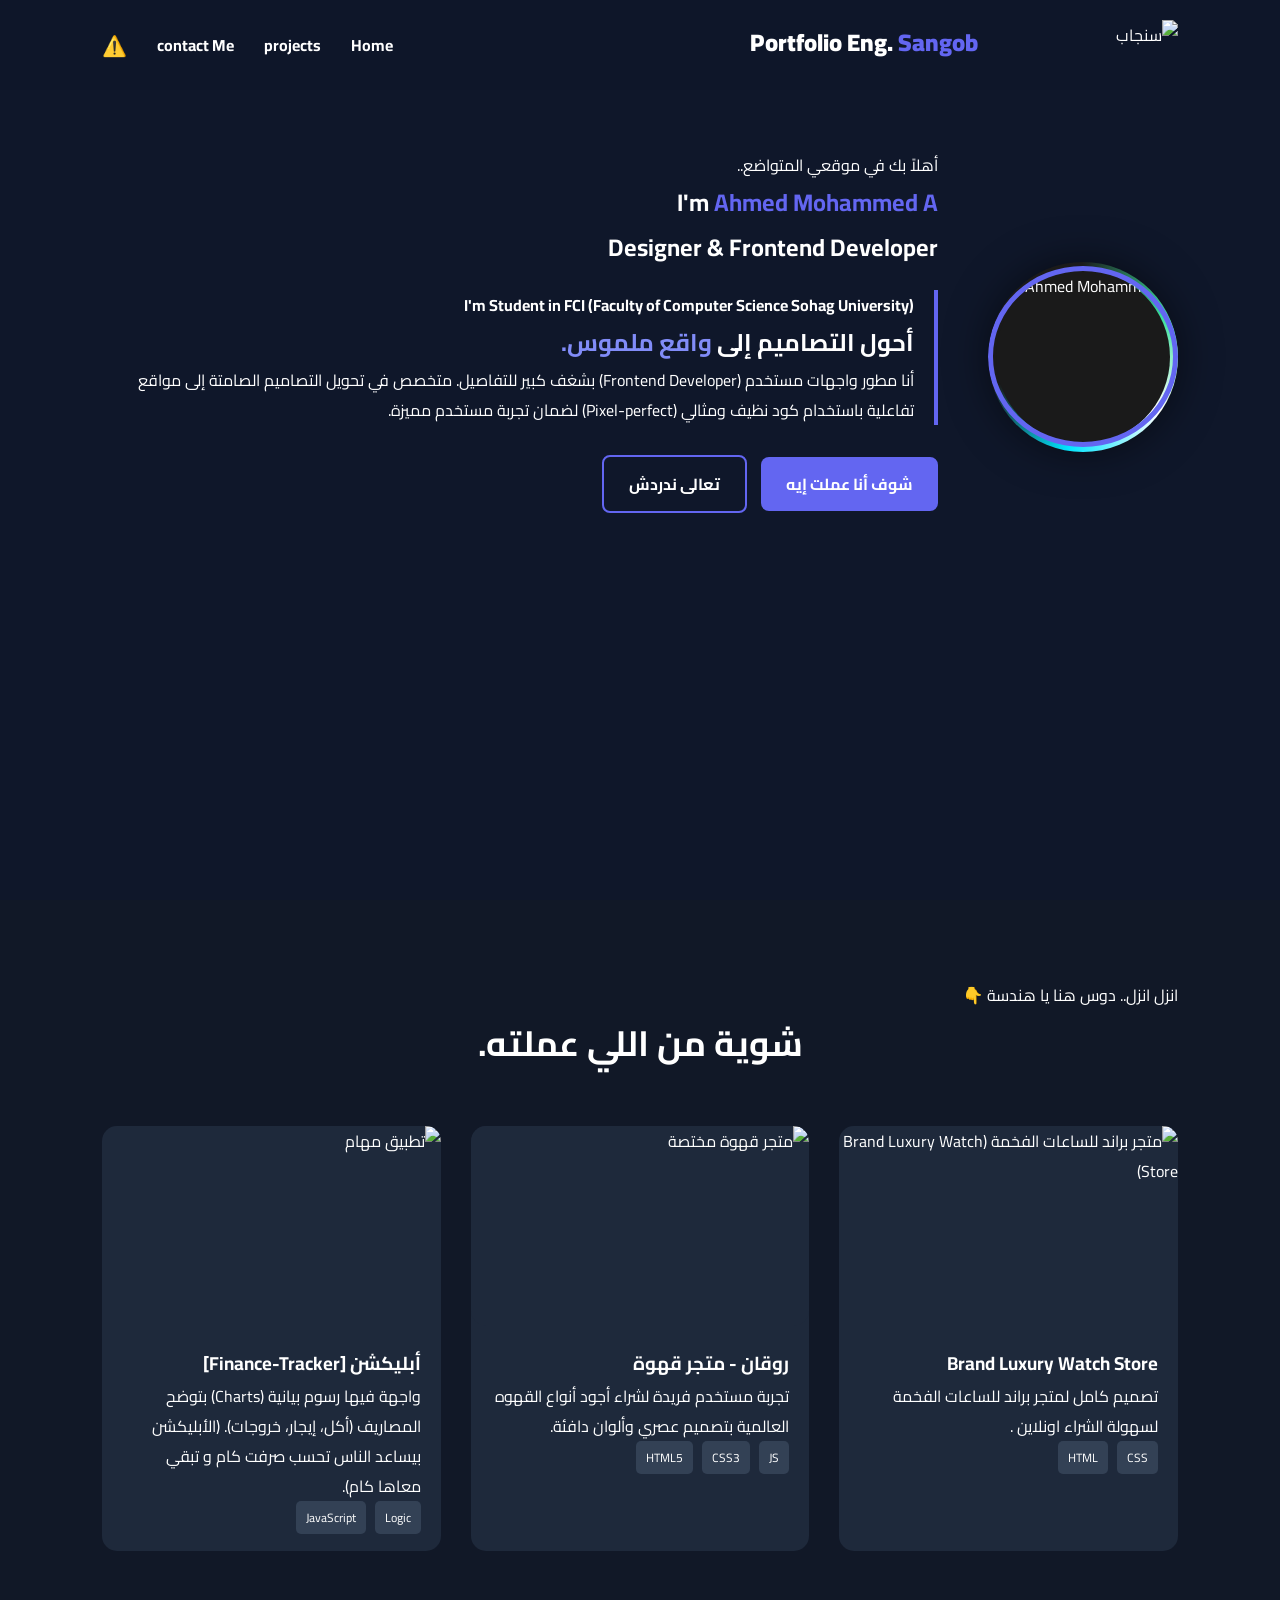
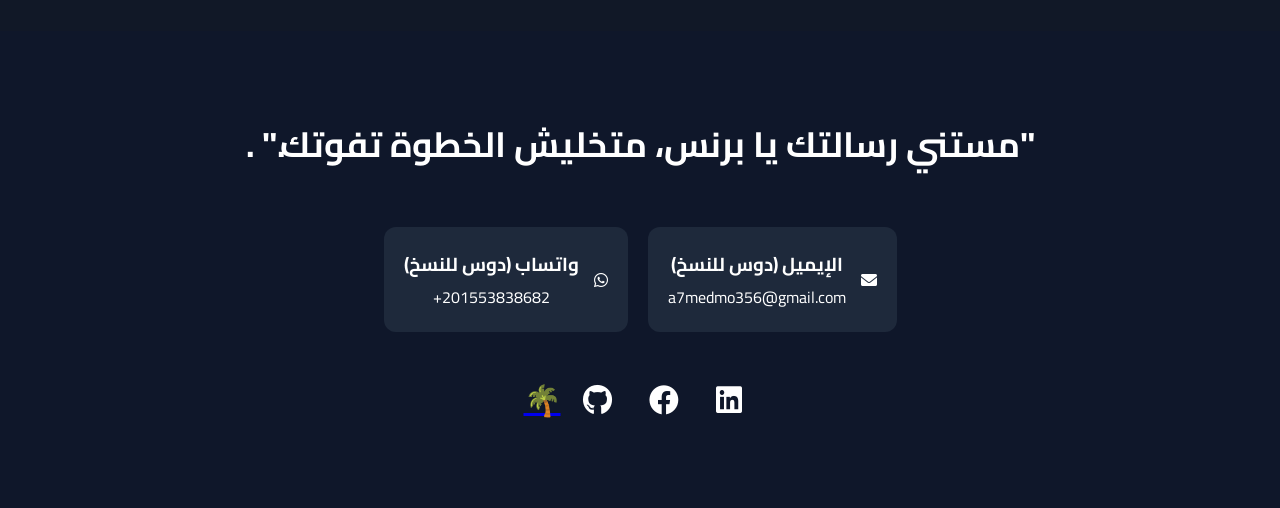
==== index.html @ c0471378 "Add files via upload" ====
<!DOCTYPE html>
<html lang="ar" dir="rtl">
<head>
    <meta charset="UTF-8">
    <meta name="viewport" content="width=device-width, initial-scale=1.0">
    <title>A7med Mo Abdellah | Professional Front-End Developer</title>
    <meta name="description" content="Personal Portfolio of Ahmed Mo Abdellah - Creative Front-End Developer specialized in building modern and responsive web applications.">
    <meta name="keywords" content="Ahmed Mo Abdellah, Front-End Developer, Web Design, Portfolio, JavaScript Developer">     <link rel="stylesheet" href="index.css">
        <link rel="stylesheet" href="https://cdnjs.cloudflare.com/ajax/libs/font-awesome/6.0.0/css/all.min.css">
    
</head>
<body>

    <nav class="navbar">
        <div class="logo-area">
            <img src="Sa.png" alt="سنجاب" class="squirrel-icon">
            <div class="logo">Portfolio Eng. <span>Sangob</span></div>

        </div>
        <ul class="nav-links">
            <li><a href="#home">Home</a></li>
            <li><a href="#projects">projects</a></li>
            <li><a href="#contact"> contact  Me </a></li>
            <button onclick="warnFriend()" class="warn-btn">⚠️</button>
        </ul>
    </nav>

    <section id="home" class="hero">
        <div class="hero-container">
            <div class="Ahmed-image">
                <div class="profile-card">
                    <div class="profile-pic">
                      <img src="Ahmed.jpg" alt=" Ahmed Mohammed "> </div>
                  </div>   
            </div>

            <div class="hero-text">
                <span class="greeting">أهلاً بك في موقعي المتواضع..</span>
                <h1>I'm <span class="name" id="typewriter"></span></h1>
                <h2 class="job-title">Designer & Frontend Developer</h2>
                
                <div class="description-box">
                    <p class="university"> <b> I'm Student in FCI (Faculty of Computer Science Sohag University)</b></p>
                    <h2 class="tagline">أحول التصاميم إلى <span class="highlight">واقع ملموس.</span></h2>
                    <p class="bio">
                        أنا مطور واجهات مستخدم (Frontend Developer) بشغف كبير للتفاصيل. 
                        متخصص في تحويل التصاميم الصامتة إلى مواقع تفاعلية باستخدام كود 
                        <span class="italic">نظيف ومثالي (Pixel-perfect)</span> لضمان تجربة مستخدم مميزة.
                    </p>
                </div>

                <div class="cta-buttons">
                    <a href="#projects" class="btn-main">شوف أنا عملت إيه</a>
                    <a href="#contact" class="btn-sub">تعالى ندردش</a>
                </div>
            </div>
        </div>
    </section>

    <section id="projects" class="projects">
        <div class="troll-arrow">انزل انزل.. دوس هنا يا هندسة 👇</div>
        <h2 class="section-title">شوية من اللي عملته<span>.</span></h2>
        
        <div class="projects-container">
            <div class="project-card" onclick="askForMoney()">
                <div class="project-img">
                    <img src="wt.png" alt="متجر براند للساعات الفخمة (Brand Luxury Watch Store)">
                    <div class="project-overlay"><span class="view-btn">شوف الموقع</span></div>
                </div>
                <div class="project-info">
                    <h3>Brand Luxury Watch Store</h3>
                    <p> تصميم كامل لمتجر براند للساعات الفخمة لسهولة الشراء اونلاين .</p>
                    <div class="tags"><span>HTML</span> <span>CSS</span></div>
                </div>
            </div>

            <div class="project-card coffee-project">
                <div class="project-card" onclick="askForcoffe()">
                <div class="project-img">
                    <img src="cooo.jpg" alt="متجر قهوة مختصة">
                    <div class="project-overlay"><span class="view-btn">دوس ي قلبي و اعمل شوبينج </span></div>
                    </div>
                </div>
                <div class="project-info">
                    <h3>روقان - متجر قهوة</h3>
                    <p>تجربة مستخدم فريدة لشراء أجود أنواع القهوه العالمية بتصميم عصري وألوان دافئة.</p>
                    <div class="tags">
                        <span>HTML5</span>
                        <span>CSS3</span>
                        <span>JS</span>
                    </div>
                </div>                
            </div>

            <div class="project-card" onclick="askForApp()">
                <div class="project-img">
                    <img src="App.png" alt="تطبيق مهام">
                    <div class="project-overlay"><span class="view-btn">جرب الأبليكشن </span></div>
                </div>
                <div class="project-info">
                    <h3>أبليكشن [Finance-Tracker]</h3>
                    <p>واجهة فيها رسوم بيانية (Charts) بتوضح المصاريف (أكل، إيجار، خروجات). (الأبليكشن بيساعد الناس تحسب صرفت كام و تبقي معاها كام).</p>
                    <div class="tags"><span>JavaScript</span> <span>Logic</span></div>
                </div>
            </div>
        </div>
    </section>

    <div id="customAlert" class="modal">
        <div class="modal-content">
            <div class="modal-icon" id="modalIcon">⚠️</div>
            <p id="modalText">بطل تفعص في الموقع يا بشمهندس!</p>
            <button onclick="closeAlert()" class="modal-btn">ماشي يا سيدي</button>
        </div>
    </div>

    <section id="contact" class="contact">
        <h2 class="section-title">"مستني رسالتك يا برنس، متخليش الخطوة تفوتك."  <span>.</span></h2>
        <div class="contact-info">
            <div class="contact-item copy-box" data-copy="a7medmo356@gmail.com">
                <i class="fas fa-envelope"></i>
                <div>
                    <h3>الإيميل (دوس للنسخ)</h3>
                    <p>a7medmo356@gmail.com</p>
                </div>
            </div>
            
            <div class="contact-item copy-box" data-copy="+201553838682">
                <i class="fab fa-whatsapp"></i>
                <div>
                    <h3>واتساب (دوس للنسخ)</h3>
                    <p>201553838682+</p>
                </div>
            </div>
        </div>

        <div class="social-links">
            <a href="https://www.linkedin.com/in/a7med-mohamed-4763b03b2" target="_blank" class="social-icon"><i class="fab fa-linkedin"></i></a>
            <a href="https://www.facebook.com/share/1DqaucqVn1/" target="_blank" class="social-icon"><i class="fab fa-facebook"></i></a>
            <a href="https://github.com/A7medMohammed-design" target="_blank" class="social-icon"><i class="fab fa-github"></i></a>
            <a href="https://linktr.ee/A7med.Mohammed2007" class="linktree-link" target="_blank" rel="noopener noreferrer">
                <span class="linktree-icon">
                    🌴 
                </span>
              </a>
        </div>
    </section>

    <script src="ahmed.js"></script>
</body>
</html>
---- index.css ----
@import url('https://fonts.googleapis.com/css2?family=Cairo:wght@400;700;900&display=swap');

* {
    margin: 0; padding: 0; box-sizing: border-box;
    font-family: 'Cairo', sans-serif;
}

body { background-color: #0f172a; color: white; overflow-x: hidden; scroll-behavior: smooth; }

/* Navbar */
.navbar {
    display: flex; justify-content: space-between; align-items: center;
    padding: 20px 8%; background: rgba(15, 23, 42, 0.9);
    position: fixed; width: 100%; top: 0; z-index: 1000; backdrop-filter: blur(10px);
}
.logo { font-size: 24px; font-weight: 900; }
.logo span { color: #6366f1; }
.nav-links { display: flex; list-style: none; align-items: center; }
.nav-links li a { color: white; text-decoration: none; margin: 0 15px; font-weight: bold; transition: 0.3s; }
.nav-links li a:hover { color: #6366f1; }
.warn-btn { background: none; border: none; font-size: 20px; cursor: pointer; margin-right: 15px; }

/* Hero Section */
.hero { padding: 150px 8% 80px; min-height: 100vh; }
.hero-container { display: flex; align-items: center; gap: 50px; flex-wrap: wrap; }
.Ahmed-image img { width: 300px; height: 300px; border-radius: 50%; object-fit: cover; border: 5px solid #6366f1; }
.hero-text { flex: 1; min-width: 300px; }
.name { color: #6366f1; }
.highlight { color: #818cf8; }
.description-box { margin: 20px 0; border-right: 4px solid #6366f1; padding-right: 20px; }
.cta-buttons { margin-top: 30px; }
.btn-main, .btn-sub { padding: 12px 25px; border-radius: 8px; text-decoration: none; font-weight: bold; margin-left: 10px; display: inline-block; }
.btn-main { background: #6366f1; color: white; }
.btn-sub { border: 2px solid #6366f1; color: white; }

/* Projects */
.projects { padding: 80px 8%; background: #111827; }
.section-title { text-align: center; margin-bottom: 50px; font-size: 35px; }
.projects-container { display: grid; grid-template-columns: repeat(auto-fit, minmax(300px, 1fr)); gap: 30px; }
.project-card { background: #1e293b; border-radius: 15px; overflow: hidden; cursor: pointer; transition: 0.3s; }
.project-card:hover { transform: translateY(-10px); }
.project-img { position: relative; height: 200px; }
.project-img img { width: 100%; height: 100%; object-fit: cover; }
.project-overlay { position: absolute; top: 0; left: 0; width: 100%; height: 100%; background: rgba(99, 102, 241, 0.8); display: flex; justify-content: center; align-items: center; opacity: 0; transition: 0.3s; }
.project-card:hover .project-overlay { opacity: 1; }
.project-info { padding: 20px; }
.tags span { background: #334155; padding: 5px 10px; border-radius: 5px; font-size: 12px; margin-left: 5px; }

/* Modal */
.modal { display: none; position: fixed; z-index: 2000; left: 0; top: 0; width: 100%; height: 100%; background: rgba(0,0,0,0.8); align-items: center; justify-content: center; }
.modal-content { background: #1e293b; padding: 40px; border-radius: 20px; text-align: center; border: 2px solid #6366f1; }
.modal-icon { font-size: 50px; margin-bottom: 10px; }
.modal-btn { margin-top: 20px; padding: 10px 25px; background: #6366f1; border: none; color: white; border-radius: 5px; cursor: pointer; }

/* Contact */
.contact { padding: 80px 8%; text-align: center; }
.contact-info { display: flex; justify-content: center; gap: 20px; flex-wrap: wrap; margin-top: 30px; }
.contact-item { background: #1e293b; padding: 20px; border-radius: 12px; cursor: pointer; display: flex; align-items: center; gap: 15px; transition: 0.3s; }
.contact-item:hover { background: #334155; }
.social-links { margin-top: 40px; font-size: 30px; }
.social-icon { color: white; margin: 0 15px; transition: 0.3s; }
.social-icon:hover { color: #6366f1; }

/* Mobile Adjustment */
@media (max-width: 768px) {
    .hero-container { flex-direction: column; text-align: center; }
    .description-box { border-right: none; border-bottom: 4px solid #6366f1; padding: 0 0 20px 0; }
}
.logo-area {
    display: flex;
    align-items: right ; /* بيخلي السنجاب والكلمة على خط واحد */
    gap: 0px; /* المسافة بين الكلمة والسنجاب */
}

.squirrel-icon {
    width: 200px; /* اتحكم في حجم السنجاب من هنا */
    height: 50px;
    transition: transform 1.s ease;
}

/* حركة صايعة: لما تقف بالماوس على اللوجو السنجاب يتحرك */
.logo-area:hover .squirrel-icon {
    transform: scale(1.2) rotate(5deg);
}
:root {
  /* ألوان الانميشن - تقدر تغيرها براحتك */
  --clr-1: #39E09B; /* أخضر لينك تري */
  --clr-2: #ffffff; /* أبيض */
  --clr-3: #00e5ff; /* أزرق سماوي */
}

.profile-card {
  /* ده الـ container الخارجي */
  display: flex;
  justify-content: center;
  align-items: center;
  margin-top: 50px;
}

.profile-pic {
  position: relative;
  width: 190px; /* حجم الصورة */
  height: 190px;
  background: #1a1a1a; /* لون الخلفية ورا الصورة */
  border-radius: 70%; /* يخليها دورية */
  display: flex;
  justify-content: center;
  align-items: center;
  overflow: hidden; /* عشان الانميشن ميتطلعش بره الدايرة */
  box-shadow: 0 0 40px rgba(0,0,0,0.5); /* ظل خفيف */
}

/* السحر بيبدأ هنا: الـ Before والـ After */

.profile-pic::before {
  content: '';
  position: absolute;
  width: 170%; /* أكبر من الدايرة عشان يغطيها */
  height: 160%;
  /* التدرج اللوني اللي بيلف */
  background-image: conic-gradient(
    transparent,
    var(--clr-1),
    var(--clr-2),
    var(--clr-3),
    transparent 70%
  );
  animation: spin 6s linear infinite; /* تشغيل الانميشن */
}

.profile-pic::after {
  content: '';
  position: absolute;
  inset: 8px; /* المسافة بين الانميشن والصورة (سمك الإطار) */
  background: #1a1a1a; /* لون الخلفية ورا الصورة */
  border-radius: 70%;
  z-index: 1; /* عشان يبقى فوق الـ Before */
}

.profile-pic img {
  width: 100%; /* حجم الصورة جوه الدايرة */
  height: 95%;
  border-radius: 50%;
  object-fit: cover;
  z-index: 2; /* عشان الصورة تبقى فوق كل حاجة */
}

/* تعريف الانميشن اللي بيلف */
@keyframes spin {
  from {
    transform: rotate(0deg);
  }
  to {
    transform: rotate(360deg);
  }
}
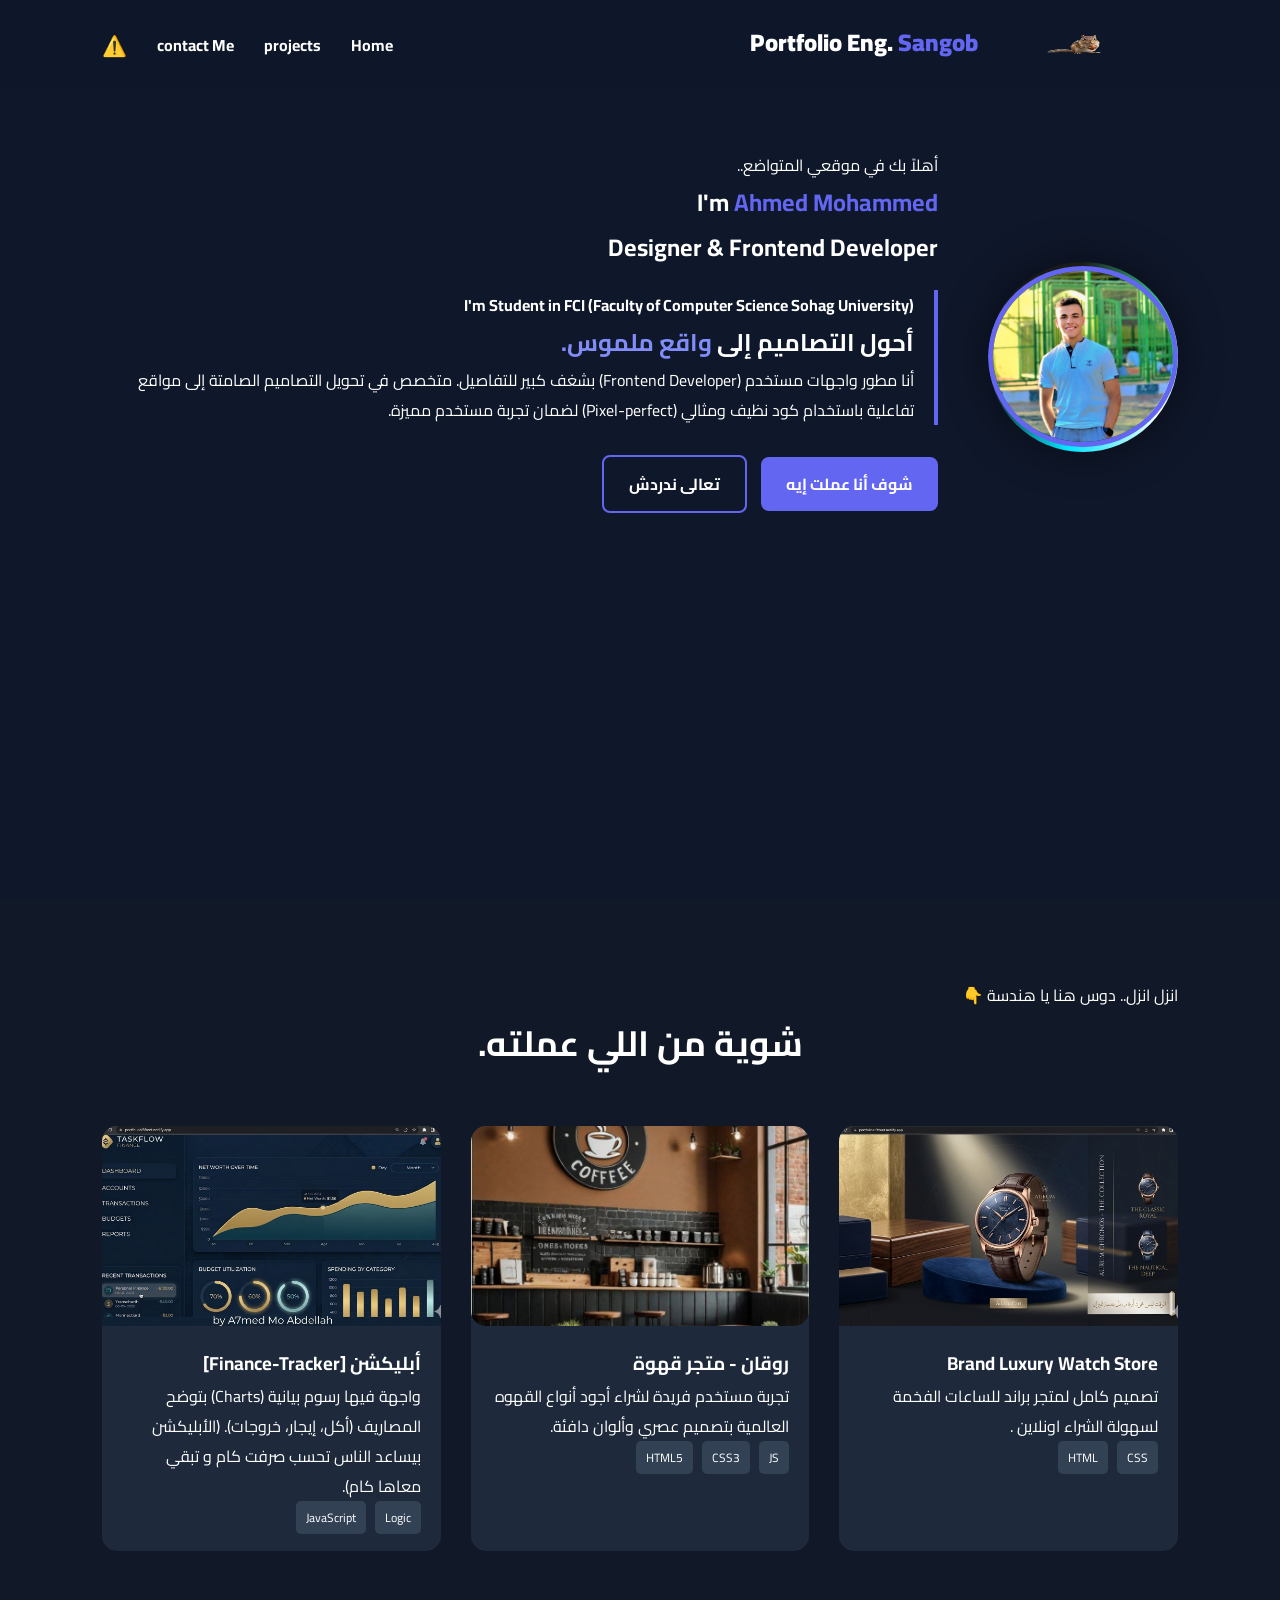
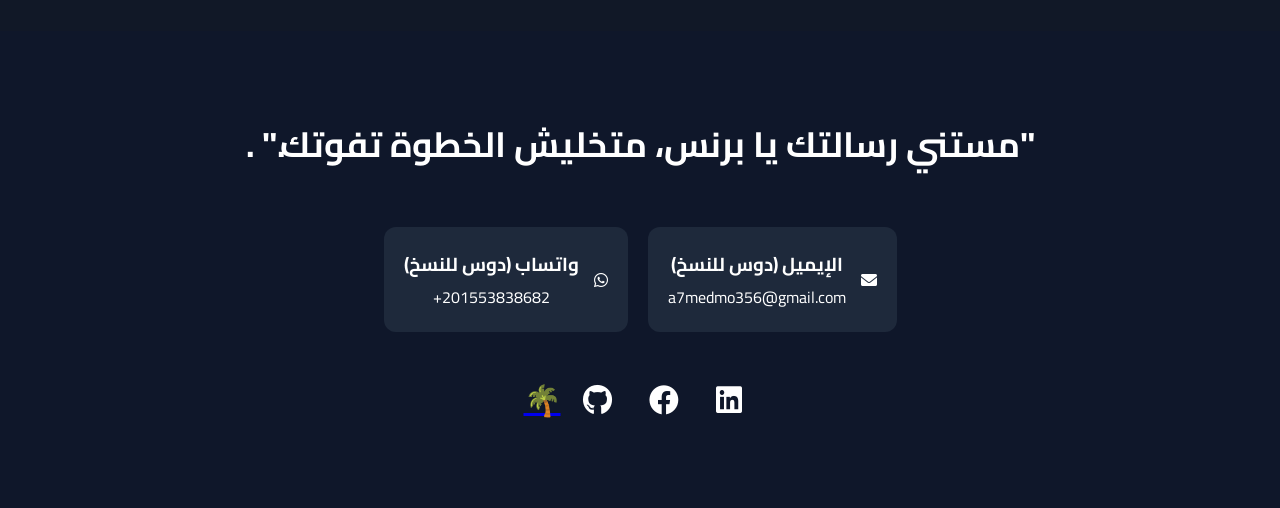
==== commit 95875df5: "Update index.html" ====
--- a/index.html
+++ b/index.html
@@ -2,12 +2,12 @@
 <html lang="ar" dir="rtl">
 <head>
     <meta charset="UTF-8">
-    <meta name="viewport" content="width=device-width, initial-scale=1.0">
     <title>A7med Mo Abdellah | Professional Front-End Developer</title>
     <meta name="description" content="Personal Portfolio of Ahmed Mo Abdellah - Creative Front-End Developer specialized in building modern and responsive web applications.">
-    <meta name="keywords" content="Ahmed Mo Abdellah, Front-End Developer, Web Design, Portfolio, JavaScript Developer">     <link rel="stylesheet" href="index.css">
+    <meta name="keywords" content="Ahmed Mo Abdellah, Front-End Developer, Web Design, Portfolio, JavaScript Developer">   
+    <link rel="stylesheet" href="index.css">
         <link rel="stylesheet" href="https://cdnjs.cloudflare.com/ajax/libs/font-awesome/6.0.0/css/all.min.css">
-    
+        <meta name="viewport" content="width=device-width, initial-scale=1.0">
 </head>
 <body>
 
@@ -148,4 +148,5 @@
 
     <script src="ahmed.js"></script>
 </body>
-</html>+
+</html>
--- a/index.css
+++ b/index.css
@@ -153,4 +153,31 @@
   to {
     transform: rotate(360deg);
   }
-}+
+}
+}
+/* تنسيقات الموبايل */
+@media screen and (max-width: 768px) {
+  .navbar {
+      flex-direction: column; /* يخلي اللوجو واللينكات تحت بعض */
+      padding: 10px;
+  }
+
+  .nav-links {
+      display: flex;
+      flex-direction: row; /* يخلي اللينكات جنب بعض لو مش كتير */
+      justify-content: center;
+      padding: 0;
+      gap: 10px;
+  }
+
+  .logo-area {
+      margin-bottom: 10px;
+  }
+
+  /* عشان الصور متكبرش عن حجم الشاشة */
+  img {
+      max-width: 100%;
+      height: auto;
+  }
+}
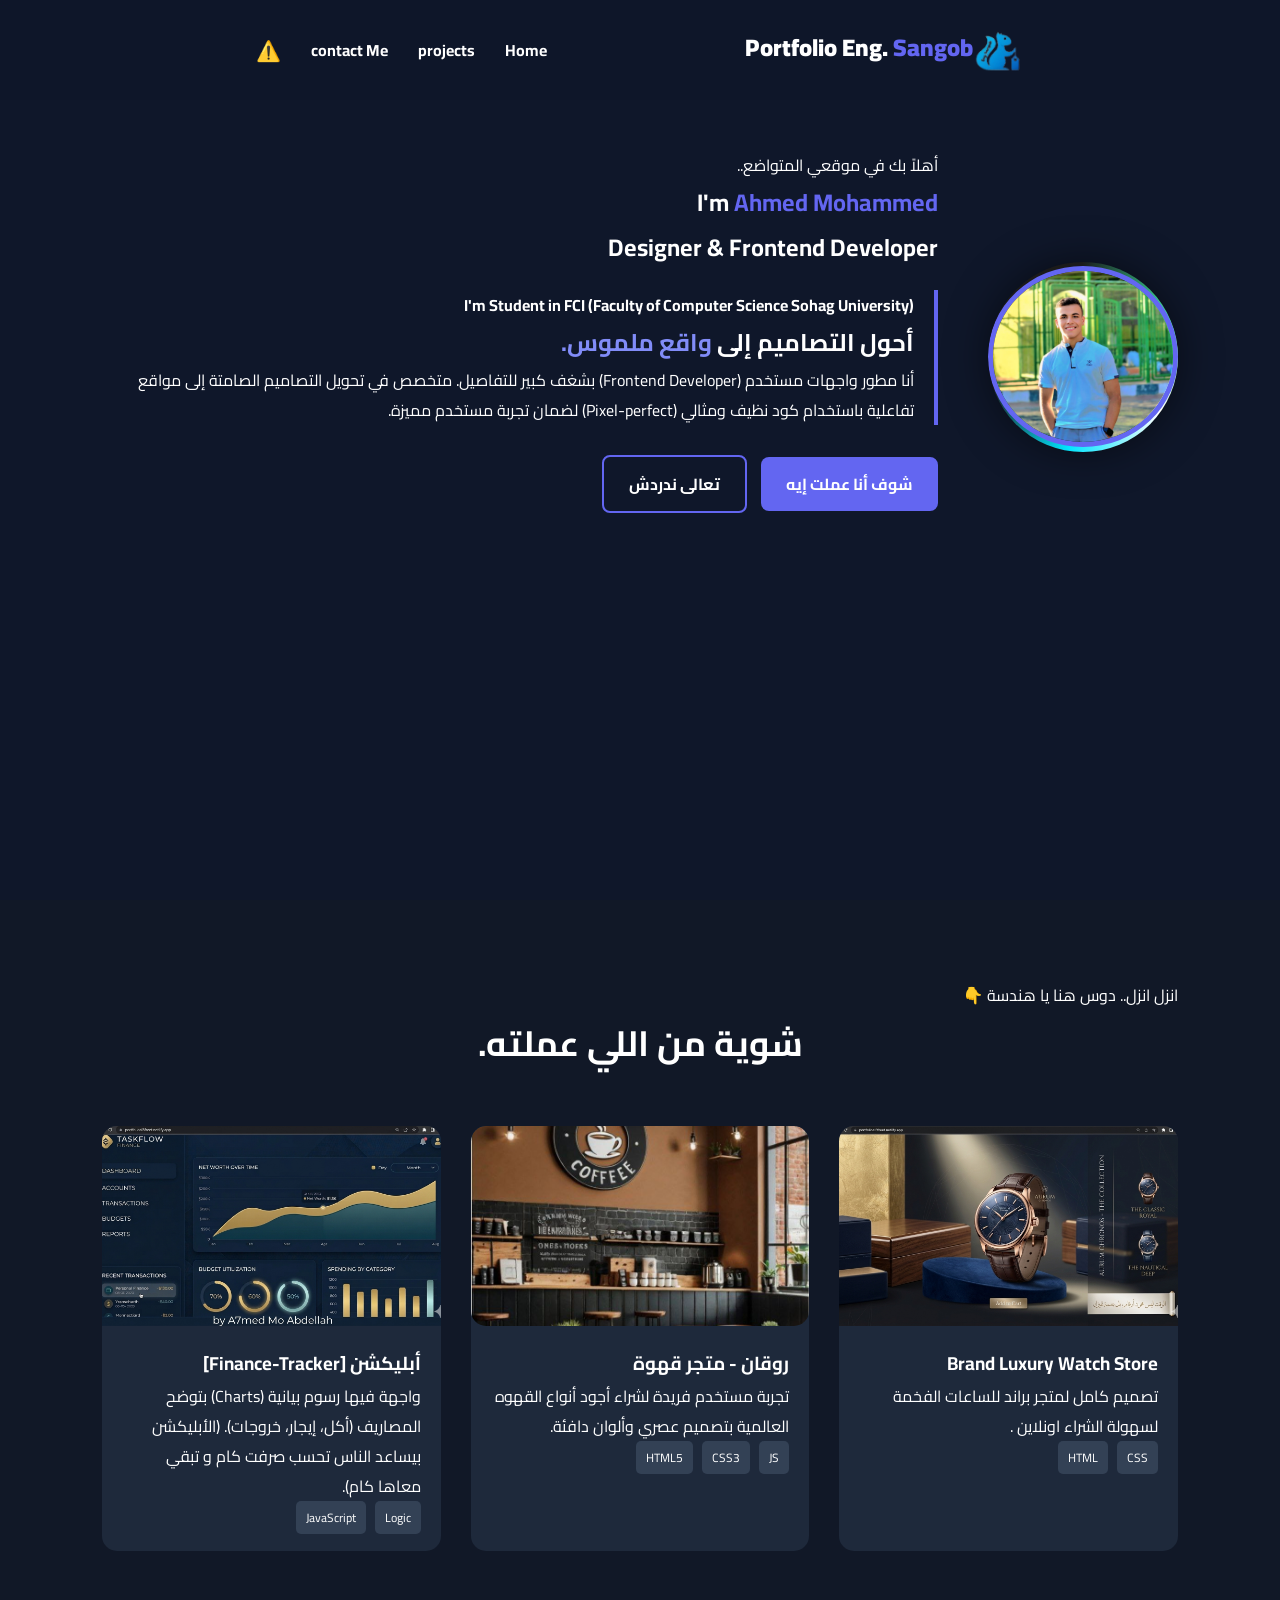
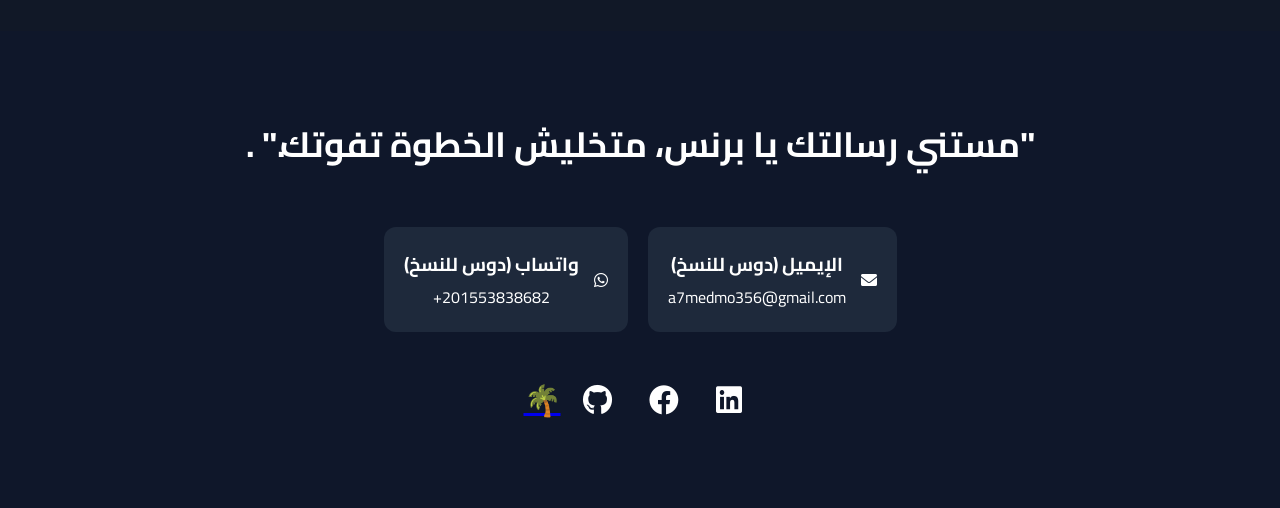
==== commit 946d10f0: "Add files via upload" ====
--- a/index.html
+++ b/index.html
@@ -4,8 +4,7 @@
     <meta charset="UTF-8">
     <title>A7med Mo Abdellah | Professional Front-End Developer</title>
     <meta name="description" content="Personal Portfolio of Ahmed Mo Abdellah - Creative Front-End Developer specialized in building modern and responsive web applications.">
-    <meta name="keywords" content="Ahmed Mo Abdellah, Front-End Developer, Web Design, Portfolio, JavaScript Developer">   
-    <link rel="stylesheet" href="index.css">
+    <meta name="keywords" content="Ahmed Mo Abdellah, Front-End Developer, Web Design, Portfolio, JavaScript Developer">     <link rel="stylesheet" href="index.css">
         <link rel="stylesheet" href="https://cdnjs.cloudflare.com/ajax/libs/font-awesome/6.0.0/css/all.min.css">
         <meta name="viewport" content="width=device-width, initial-scale=1.0">
 </head>
@@ -148,5 +147,4 @@
 
     <script src="ahmed.js"></script>
 </body>
-
-</html>
+</html>
--- a/index.css
+++ b/index.css
@@ -10,7 +10,7 @@
 /* Navbar */
 .navbar {
     display: flex; justify-content: space-between; align-items: center;
-    padding: 20px 8%; background: rgba(15, 23, 42, 0.9);
+    padding: 25px 20%; background: rgba(15, 23, 42, 0.9);
     position: fixed; width: 100%; top: 0; z-index: 1000; backdrop-filter: blur(10px);
 }
 .logo { font-size: 24px; font-weight: 900; }
@@ -69,11 +69,11 @@
 .logo-area {
     display: flex;
     align-items: right ; /* بيخلي السنجاب والكلمة على خط واحد */
-    gap: 0px; /* المسافة بين الكلمة والسنجاب */
+    gap: 1px; /* المسافة بين الكلمة والسنجاب */
 }
 
 .squirrel-icon {
-    width: 200px; /* اتحكم في حجم السنجاب من هنا */
+    width: 50px; /* اتحكم في حجم السنجاب من هنا */
     height: 50px;
     transition: transform 1.s ease;
 }
@@ -153,31 +153,4 @@
   to {
     transform: rotate(360deg);
   }
-
 }
-}
-/* تنسيقات الموبايل */
-@media screen and (max-width: 768px) {
-  .navbar {
-      flex-direction: column; /* يخلي اللوجو واللينكات تحت بعض */
-      padding: 10px;
-  }
-
-  .nav-links {
-      display: flex;
-      flex-direction: row; /* يخلي اللينكات جنب بعض لو مش كتير */
-      justify-content: center;
-      padding: 0;
-      gap: 10px;
-  }
-
-  .logo-area {
-      margin-bottom: 10px;
-  }
-
-  /* عشان الصور متكبرش عن حجم الشاشة */
-  img {
-      max-width: 100%;
-      height: auto;
-  }
-}
